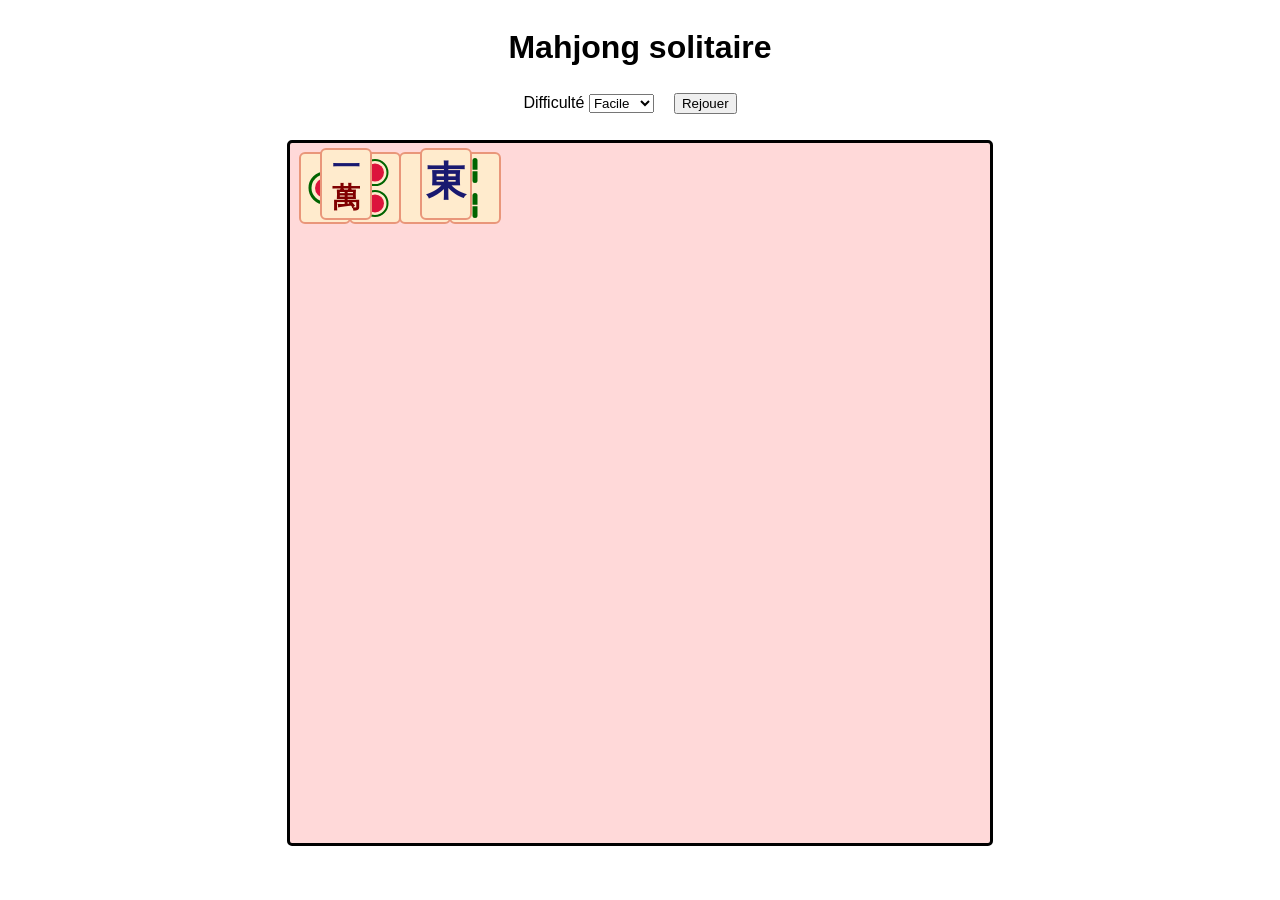
==== Mahjong/index.html @ 9b725b96 "Casse brique" ====
<!DOCTYPE html>
<html lang="fr">
<head>
    <meta charset="UTF-8">
    <meta name="viewport" content="width=device-width, initial-scale=1.0">
    <title>Mahjong</title>
    <link rel="stylesheet" href="../style.css">
    <link rel="stylesheet" href="style.css">
</head>
<body>
    <h1>Mahjong solitaire</h1>
    <nav>
        <form>
            <label for="difficulte">Difficulté</label>
            <select id="difficulte">
                <option value="0.2">Facile</option>
                <option value="0.35">Moyen</option>
                <option value="0.5">Difficile</option>
            </select>
        </form>
        <button>Rejouer</button>
        <p></p>
    </nav>
    <canvas width="700" height="700"></canvas>
    <h2></h2>
    <script src="tiles.js"></script>
    <script src="script.js"></script>
</body>
</html>
---- style.css ----
body{
    display: flex;
    flex-direction: column;
    justify-content: center;
    align-items: center;
    font-family: Arial, Helvetica, sans-serif;
}

nav{
    display: flex;
    gap: 20px;
    align-items: center;
    justify-content: center;
}
---- Mahjong/style.css ----
canvas{
    background-color: rgb(255, 217, 217);
    border-radius: 5px;
    margin-top: 20px;
    border: rgb(0, 0, 0) solid 3px;
}
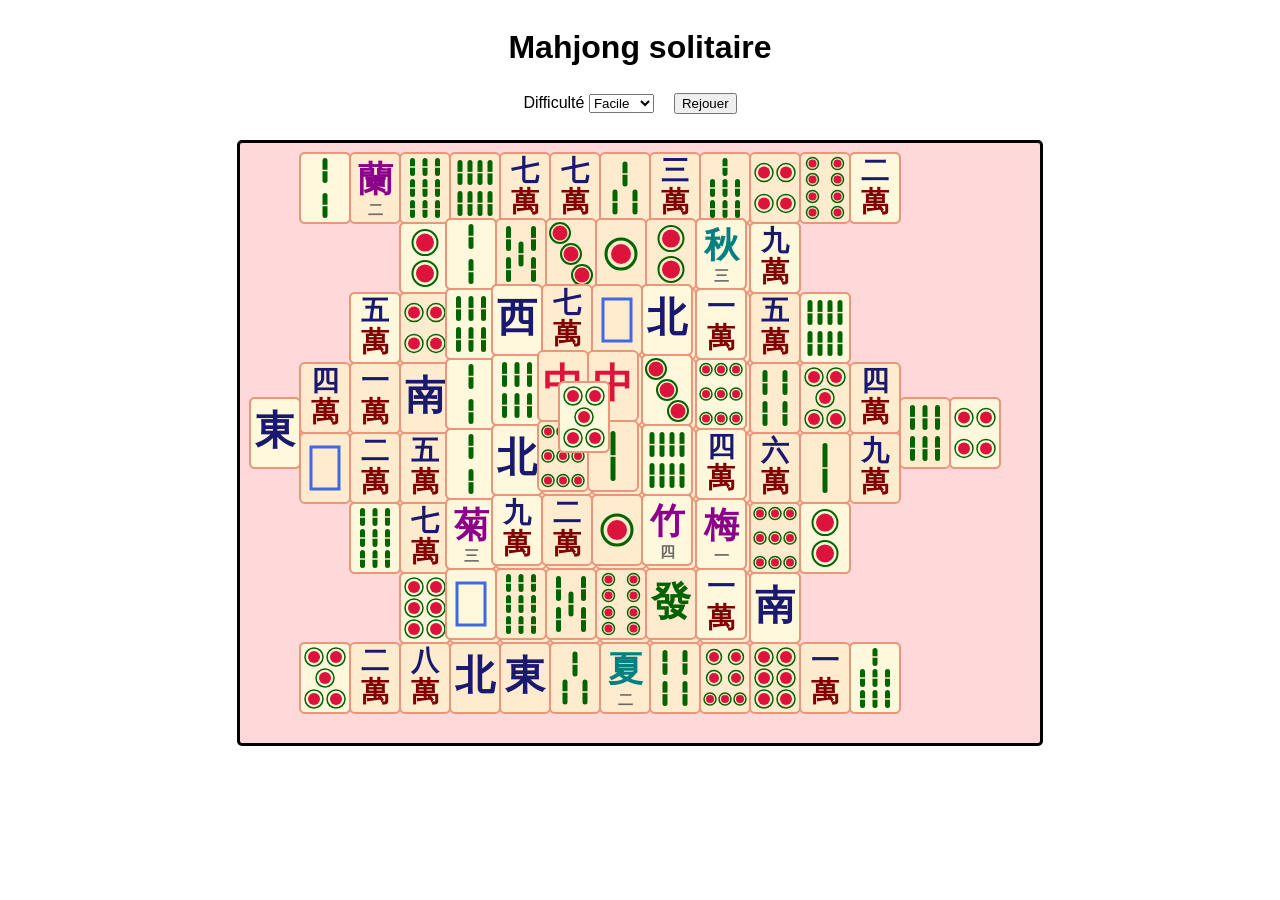
==== commit 6b159e1e: "Mahjong" ====
--- a/Mahjong/index.html
+++ b/Mahjong/index.html
@@ -21,7 +21,7 @@
         <button>Rejouer</button>
         <p></p>
     </nav>
-    <canvas width="700" height="700"></canvas>
+    <canvas width="800" height="600"></canvas>
     <h2></h2>
     <script src="tiles.js"></script>
     <script src="script.js"></script>
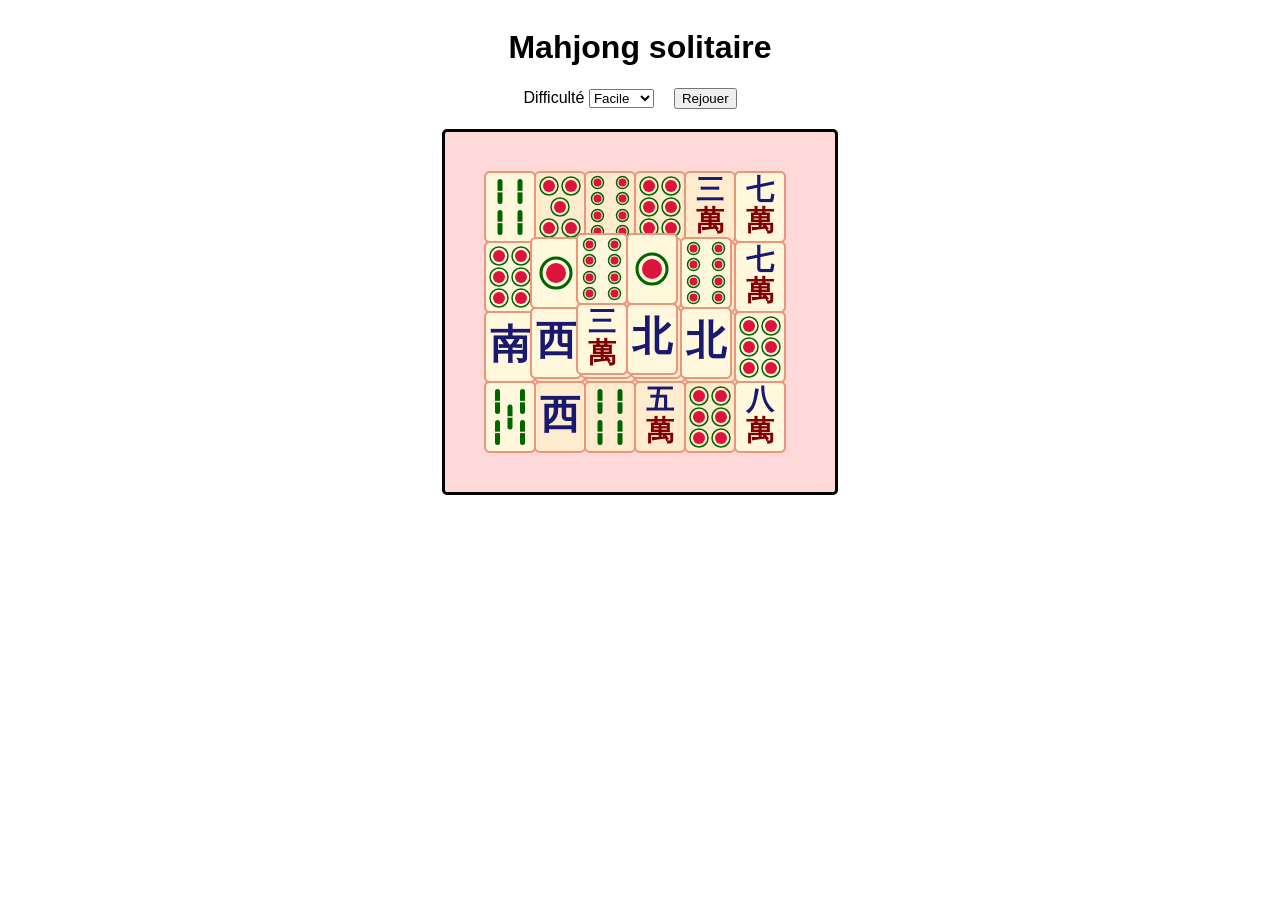
==== commit f6c277c4: "Tetris" ====
--- a/Mahjong/index.html
+++ b/Mahjong/index.html
@@ -13,15 +13,15 @@
         <form>
             <label for="difficulte">Difficulté</label>
             <select id="difficulte">
-                <option value="0.2">Facile</option>
-                <option value="0.35">Moyen</option>
-                <option value="0.5">Difficile</option>
+                <option value="1">Facile</option>
+                <option value="2">Moyen</option>
+                <option value="3">Difficile</option>
             </select>
         </form>
         <button>Rejouer</button>
         <p></p>
     </nav>
-    <canvas width="800" height="600"></canvas>
+    <canvas width="830" height="640"></canvas>
     <h2></h2>
     <script src="tiles.js"></script>
     <script src="script.js"></script>
--- a/Mahjong/style.css
+++ b/Mahjong/style.css
@@ -4,3 +4,6 @@
     margin-top: 20px;
     border: rgb(0, 0, 0) solid 3px;
 }
+p{
+    margin: 0;
+}
